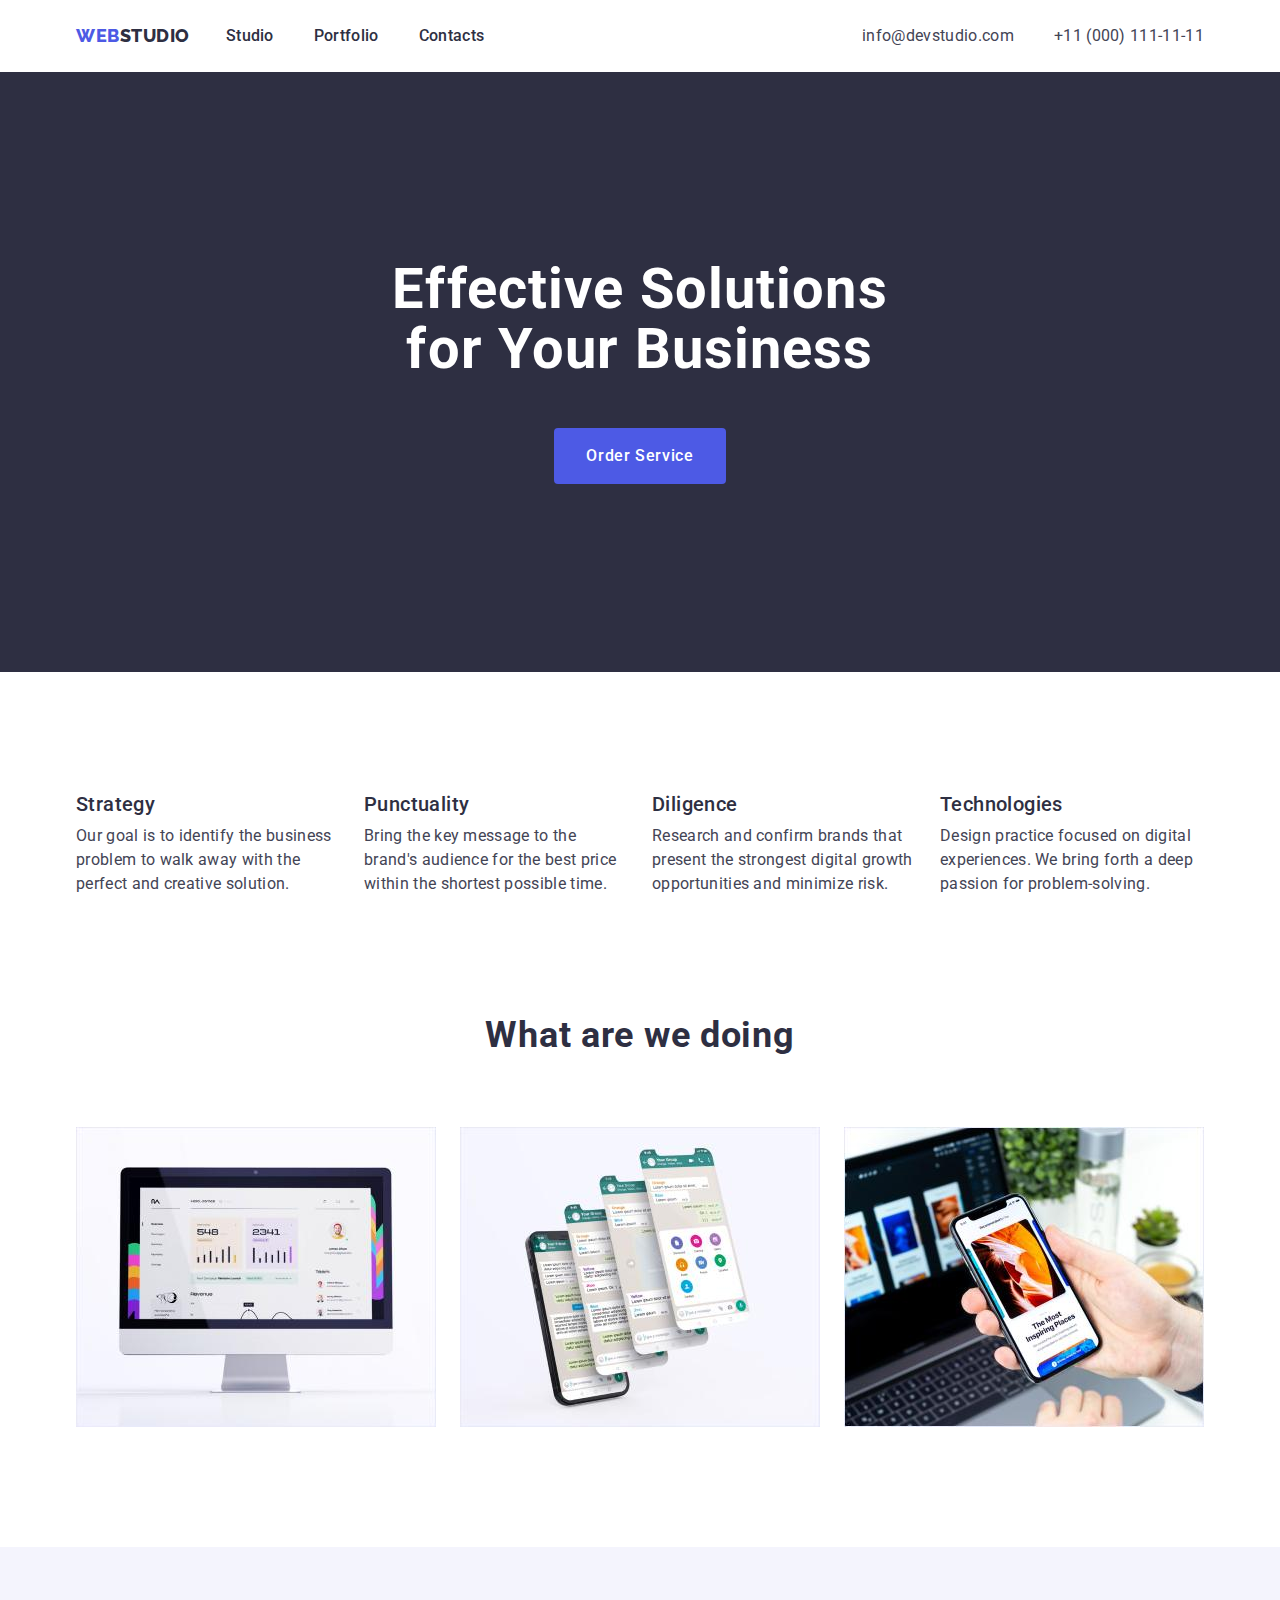
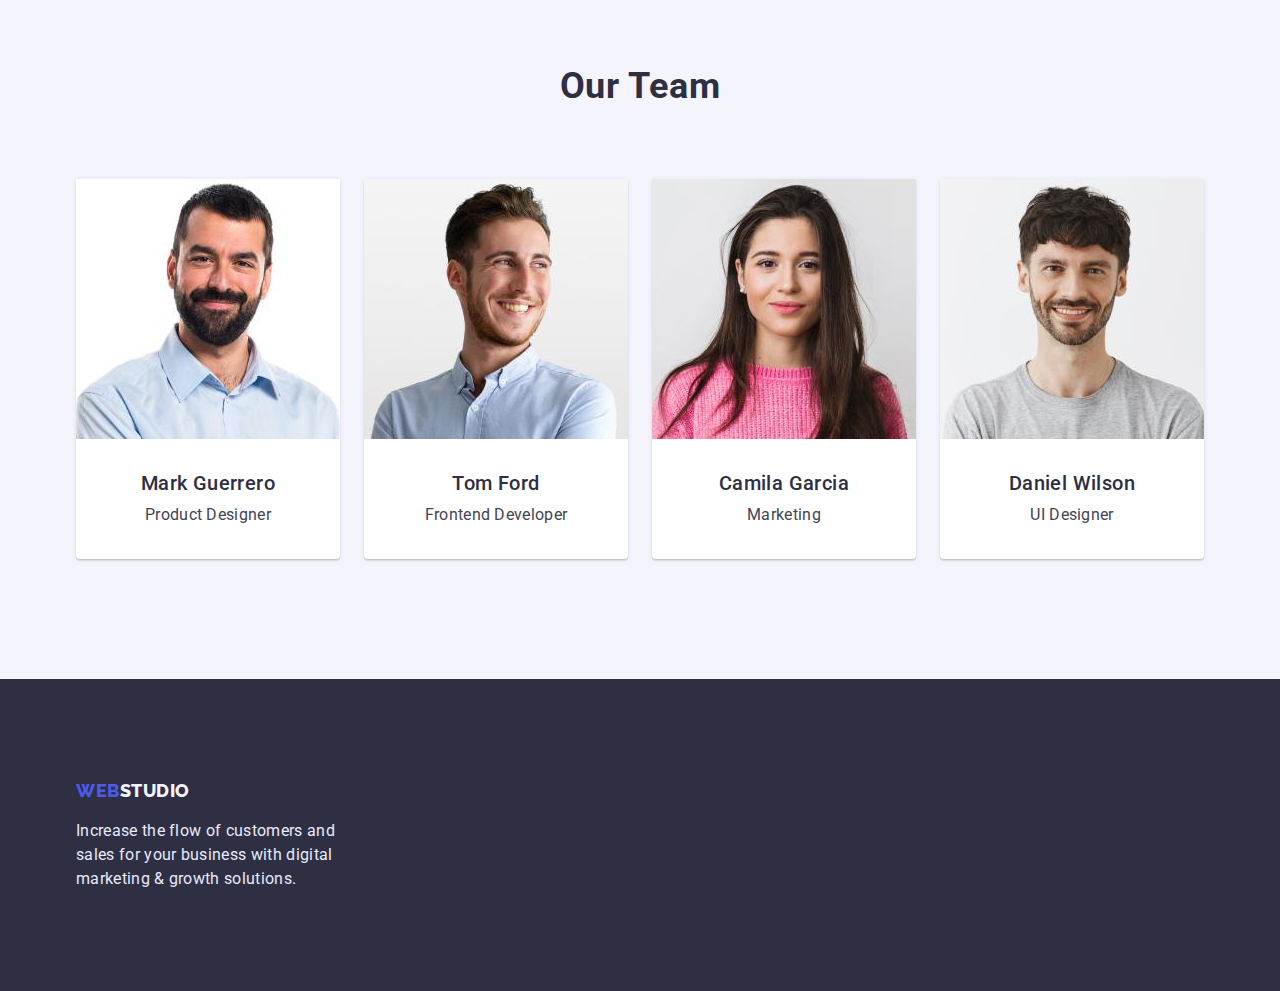
==== index.html @ f82a8de1 "Initial commit" ====
<!DOCTYPE html>
<html lang="en">
	<head>
		<meta charset="UTF-8" />
		<meta http-equiv="X-UA-Compatible" content="IE=edge" />
		<meta name="viewport" content="width=device-width, initial-scale=1.0" />
		<title>WebStudio</title>
		
		<!-- fonts from google -->
		<link rel="preconnect" href="https://fonts.googleapis.com" />
		<link rel="preconnect" href="https://fonts.gstatic.com" crossorigin />
		<link
			href="https://fonts.googleapis.com/css2?family=Raleway:wght@800&family=Roboto:wght@400;500;700&display=swap"
			rel="stylesheet"
		/>
		<link rel="stylesheet" href="https://cdnjs.cloudflare.com/ajax/libs/modern-normalize/1.1.0/modern-normalize.min.css">
        <link rel="stylesheet" href="./styles/styles.css" />
	</head>
	<body>
		
		<header>
			<div class="container header-line">
			<nav>
				<a class="logo-head" href="./index.html"><span class="logo-web">WEB</span>STUDIO</a>
				<ul class="navigation-links">
					<li class="nav-link-item"><a href="" class="link">Studio</a></li>
					<li class="nav-link-item"><a href="./portfolio.html" class="link">Portfolio</a></li>
					<li class="nav-link-item"><a href="" class="link">Contacts</a></li>
				</ul>
			</nav>

			<!-- contact info -->
			<address>
				<ul class="address-link">
					<li class="addess-link-item"><a href="mailto:info@devstudio.com" class="address">info@devstudio.com</a></li>
					<li class="addess-link-item"><a href="tel:+110001111111" class="address">+11 (000) 111-11-11 </a></li>
				</ul>
			</address>
			</div>
		</header>
		
		<main>
			<!--section_1  -->
			
			<section class="hero-section">
				<div class="container">
				<h1 class="hero-section-title">Effective Solutions <br> for Your Business</h1>
				<button type="button" class="hero-section-button">Order Service</button>
				</div>
                </section>
			
			

			<!-- section_2 -->
			<section class="section-2">
				<div class="container">
				<h2 hidden>Our advantages</h2>
				<ul class="title-list">
					<li >
						<h3>Strategy</h3>
						<p class="main-paragraph"> Our goal is to identify the business problem to walk away with the perfect and creative solution. </p>
					</li>
					<li>
						<h3>Punctuality</h3>
						<p class="main-paragraph"> Bring the key message to the brand's audience for the best price within the shortest possible time. </p>
					</li>
					<li>
						<h3>Diligence</h3>
						<p class="main-paragraph">
							Research and confirm brands that present the strongest digital growth opportunities and minimize risk.
						</p>
					</li>
					<li>
						<h3>Technologies</h3>
						<p class="main-paragraph"> Design practice focused on digital experiences. We bring forth a deep passion for problem-solving. </p>
					</li>
				</ul>
				</div>
			</section>

			<!-- section_3 -->
			<section class="section-3">
				<div class="container">
				<h2 class="our-work-title">What are we doing</h2>
				<ul class="visual-list">
					<li class="visual-work">
						<img src="./images/img21.jpg" alt="PC monitor that shows nice site" width="360" />
					</li>
					<li class="visual-work">
						<img src="./images/img22.jpg" alt="phone display that shows nice application" width="360" />
					</li>
					<li class="visual-work">
						<img src="./images/img23.jpg" alt="laptop and phone with the same picture on thair displays" width="360" />
					</li>
				</ul>
				</div>
			</section>

			<!-- section_4 -->
			<section class="fourth-section">
				<div class="container">
				<h2 class="our-team-title">Our Team</h2>
				<ul class="card-titles">
					<li class="team-card">
						<img src="./images/img31.jpg" alt="male photo" width="264" />
						<div class="team-card-sign">
						<h3>Mark Guerrero</h3>
						<p>Product Designer</p>
						</div>
					</li>

					<li class="team-card">
						<img src="./images/img32.jpg" alt="male photo" width="264" />
						<div class="team-card-sign">
						<h3>Tom Ford</h3>
						<p>Frontend Developer</p>
						</div>
					</li>

					<li class="team-card">
						<img src="./images/img33.jpg" alt="female photo" width="264" />
						<div class="team-card-sign">
						<h3>Camila Garcia</h3>
						<p>Marketing</p>
						</div>
					</li class="team-card">

					<li class="team-card">
						<img src="./images/img34.jpg" alt="male photo" width="264" />
						<div class="team-card-sign">
						<h3>Daniel Wilson</h3>
						<p>UI Designer</p>
						</div>
					</li>
				</ul>
				</div>
			</section>
		</main>

		<!-- footer -->
		<footer>
			<div class="container">
			<a class="logo-footer" href="./index.html"><span class="logo-web">WEB</span>STUDIO</a>
			<p class="footer-text"> Increase the flow of customers and sales for your business with digital marketing & growth solutions. </p>
			</div>
		</footer>
	</body>
</html>
---- styles/styles.css ----
:root {
	--primary-title-color: #2e2f42;
	--primary-text-color: #434455;
	--secondary-background-color: #2e2f42;
	--hover-link-color: #404bbf;
}
/* --------styles reset------ */
h1,
h2,
h3,
p {
	margin: 0;
	padding: 0;
}
img {
	display: block;
}
.section {
	margin-top: 0;
	margin-bottom: 0;
}
ul {
	margin: 0;
	padding: 0;
}
/* --------------------------------- */

body {
	background-color: #fff;
	color: #434455;

	font-family: Roboto;
	font-size: 16px;
	font-weight: 400;
	line-height: 1.5;
	letter-spacing: 0.02em;

	list-style: none;
}

ul {
	list-style-type: none;
}

/* ---------logo head------------ */
.logo-head,
.logo-footer {
	font-family: Raleway;
	font-size: 18px;
	font-weight: 800;
	line-height: 1.33;
	letter-spacing: 0.03em;
}
.logo-head {
	color: var(--primary-title-color);
}
/* ------------logo footer---------- */
.logo-footer {
	color: #f4f4fd;
}
.logo-web {
	color: #4d5ae5;
}

/* delating outlines of the links  */
a {
	text-decoration: none;
}
/* ---------- */

.navigation-links .link {
	font-size: 16px;
	font-weight: 500;
	line-height: 1.5;
	letter-spacing: 0.02em;

	color: var(--primary-title-color);
}

.navigation-links .link:focus,
.navigation-links .link:hover {
	color: var(--hover-link-color);
}

/* .navigation-links:last-child  */

.border-header {
	border-bottom: 1px solid #e7e9fc;
}

/* changing address font and color */
.address {
	/* margin-left: auto; */
	font-style: normal;
	font-family: Roboto;
	font-size: 16px;
	font-weight: 400;
	line-height: 1.5;
	letter-spacing: 0.02em;

	color: var(--primary-text-color);
}

.address:focus,
.address:hover {
	color: var(--hover-link-color);
}

.hero-section {
	background-color: var(--secondary-background-color);
	text-align: center;
}

.hero-section-title {
	font-family: Roboto;
	/* padding-top: 188px; */
	margin-bottom: 48px;
	margin-top: 0;
	min-width: 496px;
	color: #fff;
	font-style: normal;
	font-weight: 700;
	font-size: 56px;
	line-height: 1.07;
	letter-spacing: 0.02em;
	text-align: center;
}

.hero-section-button {
	padding: 16px 32px;

	min-width: 169px;
	font-family: Roboto;
	font-size: 16px;
	font-weight: 500;
	line-height: 1.5;
	letter-spacing: 0.04em;
	border-style: solid;
	border-radius: 4px;
	border: none;
	background-color: #4d5ae5;
	color: #fff;
}
.hero-section-button:hover,
.hero-section-button:focus {
	background-color: var(--hover-link-color);
}

h3 {
	font-size: 20px;
	font-weight: 500;
	line-height: 1.2;
	letter-spacing: 0.02em;

	color: var(--primary-title-color);
}

h2 {
	font-size: 36px;
	font-weight: 700;
	line-height: 1.1;
	letter-spacing: 0.02em;

	color: var(--primary-title-color);
}
/* section 4 */
.fourth-section {
	background-color: #f4f4fd;
}
.team-card {
	background-color: #fff;
}

footer {
	background-color: var(--secondary-background-color);
	color: #e7e9fc;
}

/* -------------------------------portfolio------------------------------------ */

.portfolio-title {
	font-size: 20px;
	font-weight: 500;
	line-height: 1.2;
	letter-spacing: 0.02em;

	color: var(--primary-title-color);
}

.kind-of-content {
	font-family: Roboto;
	font-style: normal;
	font-weight: 400;
	font-size: 16px;
	line-height: 1.5;
	letter-spacing: 0.02em;

	color: #434455;
}

.filters-buttons {
	padding: 12px 24px;
	font-family: Roboto;
	background-color: #f4f4fd;
	color: #4d5ae5;
	border-color: #e7e9fc;
	border-style: solid;
	border-width: 1px;
	border-radius: 4px;

	font-weight: 500;
	font-size: 16px;
	line-height: 1.5;

	display: flex;
	align-items: center;
	text-align: center;
	letter-spacing: 0.04em;
}

.filters-buttons:focus,
.filters-buttons:hover {
	background-color: var(--hover-link-color);
	color: #fff;
}

/* -------------------FLEX-------------------- */
.container {
	width: 1158px;
	padding-left: 15px;
	padding-right: 15px;
	margin: 0 auto;
}

body {
	margin: 0;
}

.our-work-title {
	text-align: center;
	margin-bottom: 72px;
	margin-top: 0;
}

.fourth-section {
	padding-top: 120px;
	padding-bottom: 120px;
}

.our-team-title {
	text-align: center;
	margin-bottom: 72px;
	margin-top: 0;
}

.footer-text {
	width: 264px;
}

.logo-footer {
	display: block;
	margin-bottom: 16px;
}
footer {
	padding-top: 100px;
	padding-bottom: 100px;
}

.logo-head {
	display: block;
	padding-bottom: 24px;
	padding-top: 24px;
	margin-left: 0;
	margin-right: 36px;
}
/* -------------flex start--------- */

.navigation-links {
	display: flex;
}

.nav-link-item {
	display: block;
	padding-top: 24px;
	padding-bottom: 24px;
}

.nav-link-item:last-child {
	margin-right: 0;
}
.nav-link-item:not(:last-child) {
	margin-right: 40px;
}

.address-link {
	display: flex;
}
.addess-link-item:not(:last-child) {
	margin-right: 40px;
}
.addess-link-item {
	display: block;
	padding-top: 24px;
	padding-bottom: 24px;
}

.header-line {
	display: flex;
}

nav {
	display: flex;
	align-items: center;
}
/* ----------------------section 2-3------------------------- */
.title-list,
.visual-list {
	display: flex;
	justify-content: space-between;
	padding-left: 0;
	gap: 24px;
}

.title-list:last-child {
	padding-right: 15px;
}
.main-paragraph {
	width: 264px;
}

.card-titles {
	display: flex;
	justify-content: space-between;
	gap: 24px;
	padding-left: 0;
}

.team-card h3 {
	text-align: center;
	margin-bottom: 8px;
}

.team-card p {
	text-align: center;
}

.title-list h3 {
	margin-bottom: 8px;
}

/* ---------------portfolio flex----------------- */
.filters {
	display: flex;
	margin-bottom: 72px;
	gap: 24px;
	justify-content: center;
}

.portfolio-title {
	display: flex;
	flex-wrap: wrap;
	justify-content: space-between;
	padding: 0;
	row-gap: 48px;
}

.portfolio-title h2 {
	margin-bottom: 8px;
}
.portfolio-sign {
	border-left: 1px solid #e7e9fc;
	border-right: 1px solid #e7e9fc;
	border-bottom: 1px solid #e7e9fc;
	padding-top: 32px;
	padding-bottom: 32px;
}

address {
	margin-left: auto;
}
.hero-section {
	padding-top: 188px;
	padding-bottom: 188px;
}

.section-2 {
	padding-top: 120px;
}

.section-3 {
	padding-top: 120px;
	padding-bottom: 120px;
}
.section-portfolio {
	padding-bottom: 120px;
	padding-top: 96px;
}

.portfolio-sign {
	padding-top: 32px;
	padding-bottom: 32px;
	padding-left: 16px;
}
.team-card-sign {
	padding-top: 32px;
	padding-bottom: 32px;
}
.team-card {
	box-shadow: 0px 1px 6px rgba(46, 47, 66, 0.08), 0px 1px 1px rgba(46, 47, 66, 0.16), 0px 2px 1px rgba(46, 47, 66, 0.08);
	border-radius: 0px 0px 4px 4px;
}
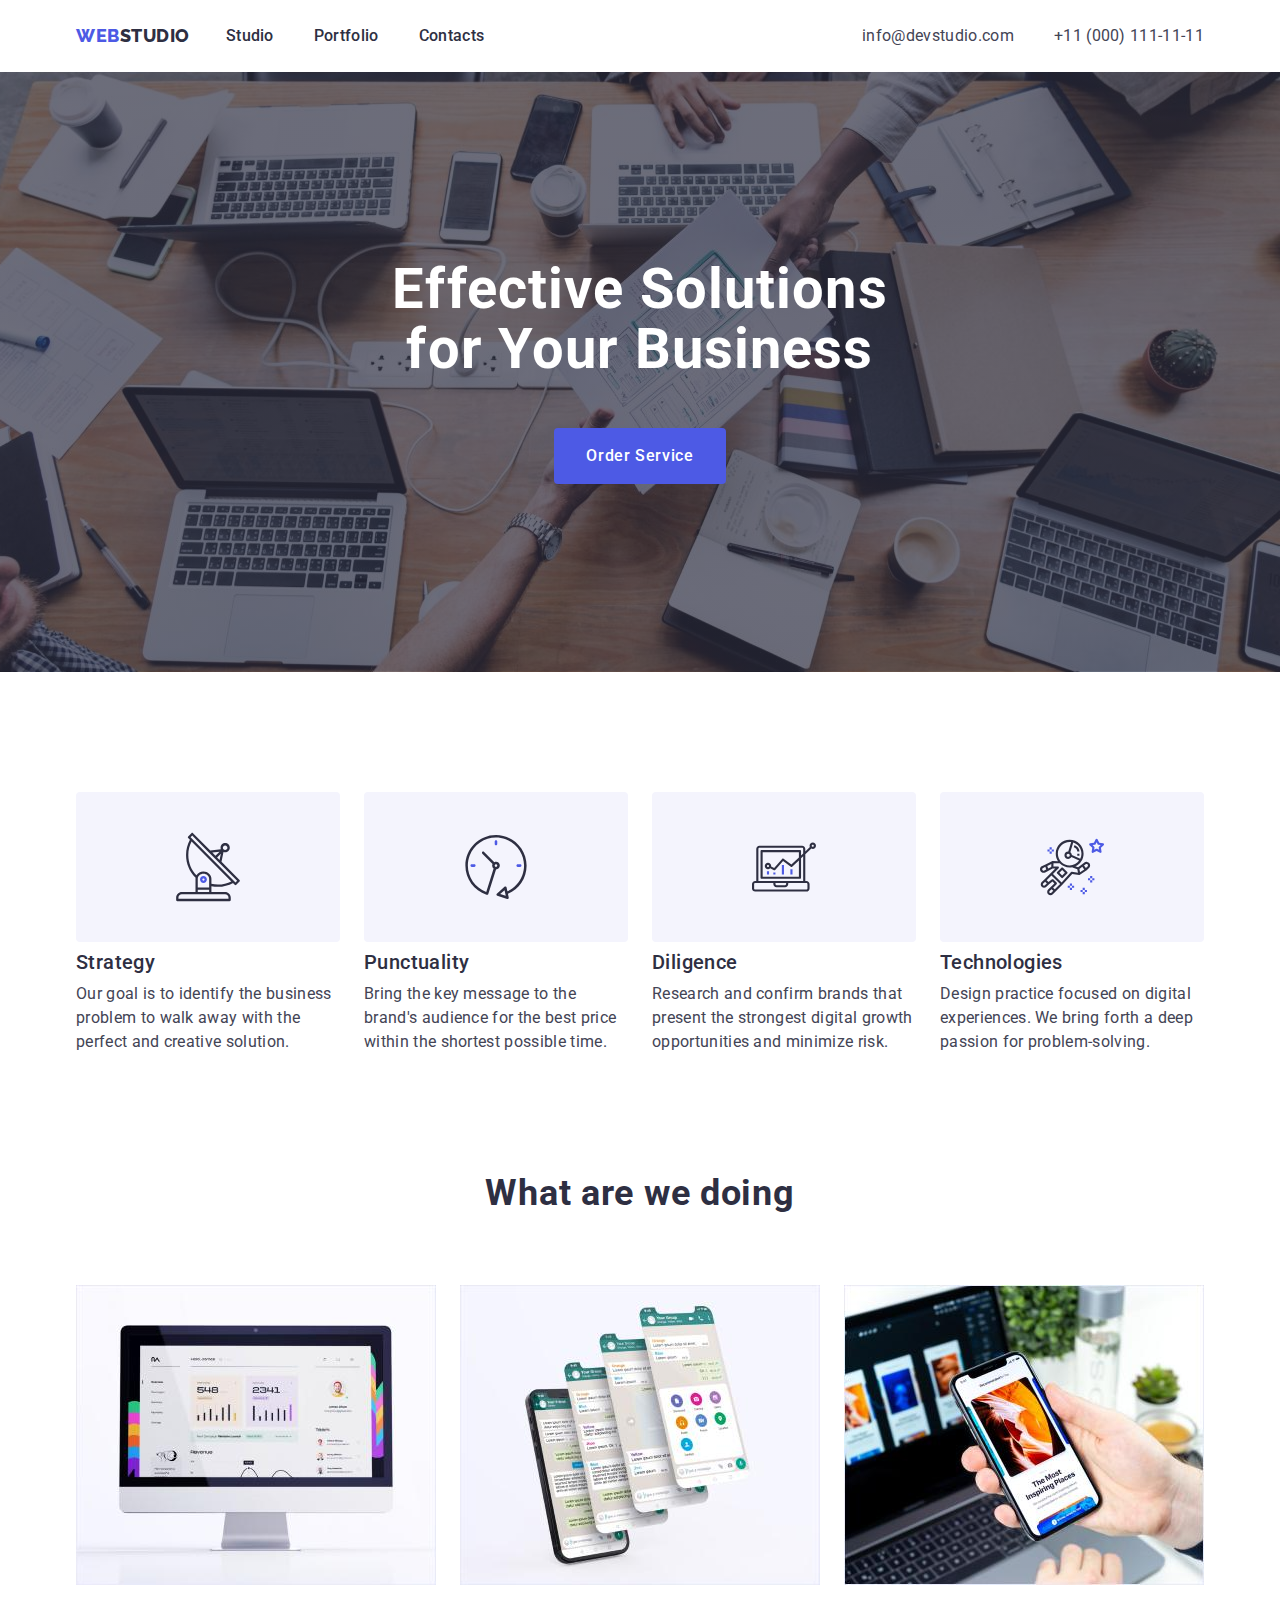
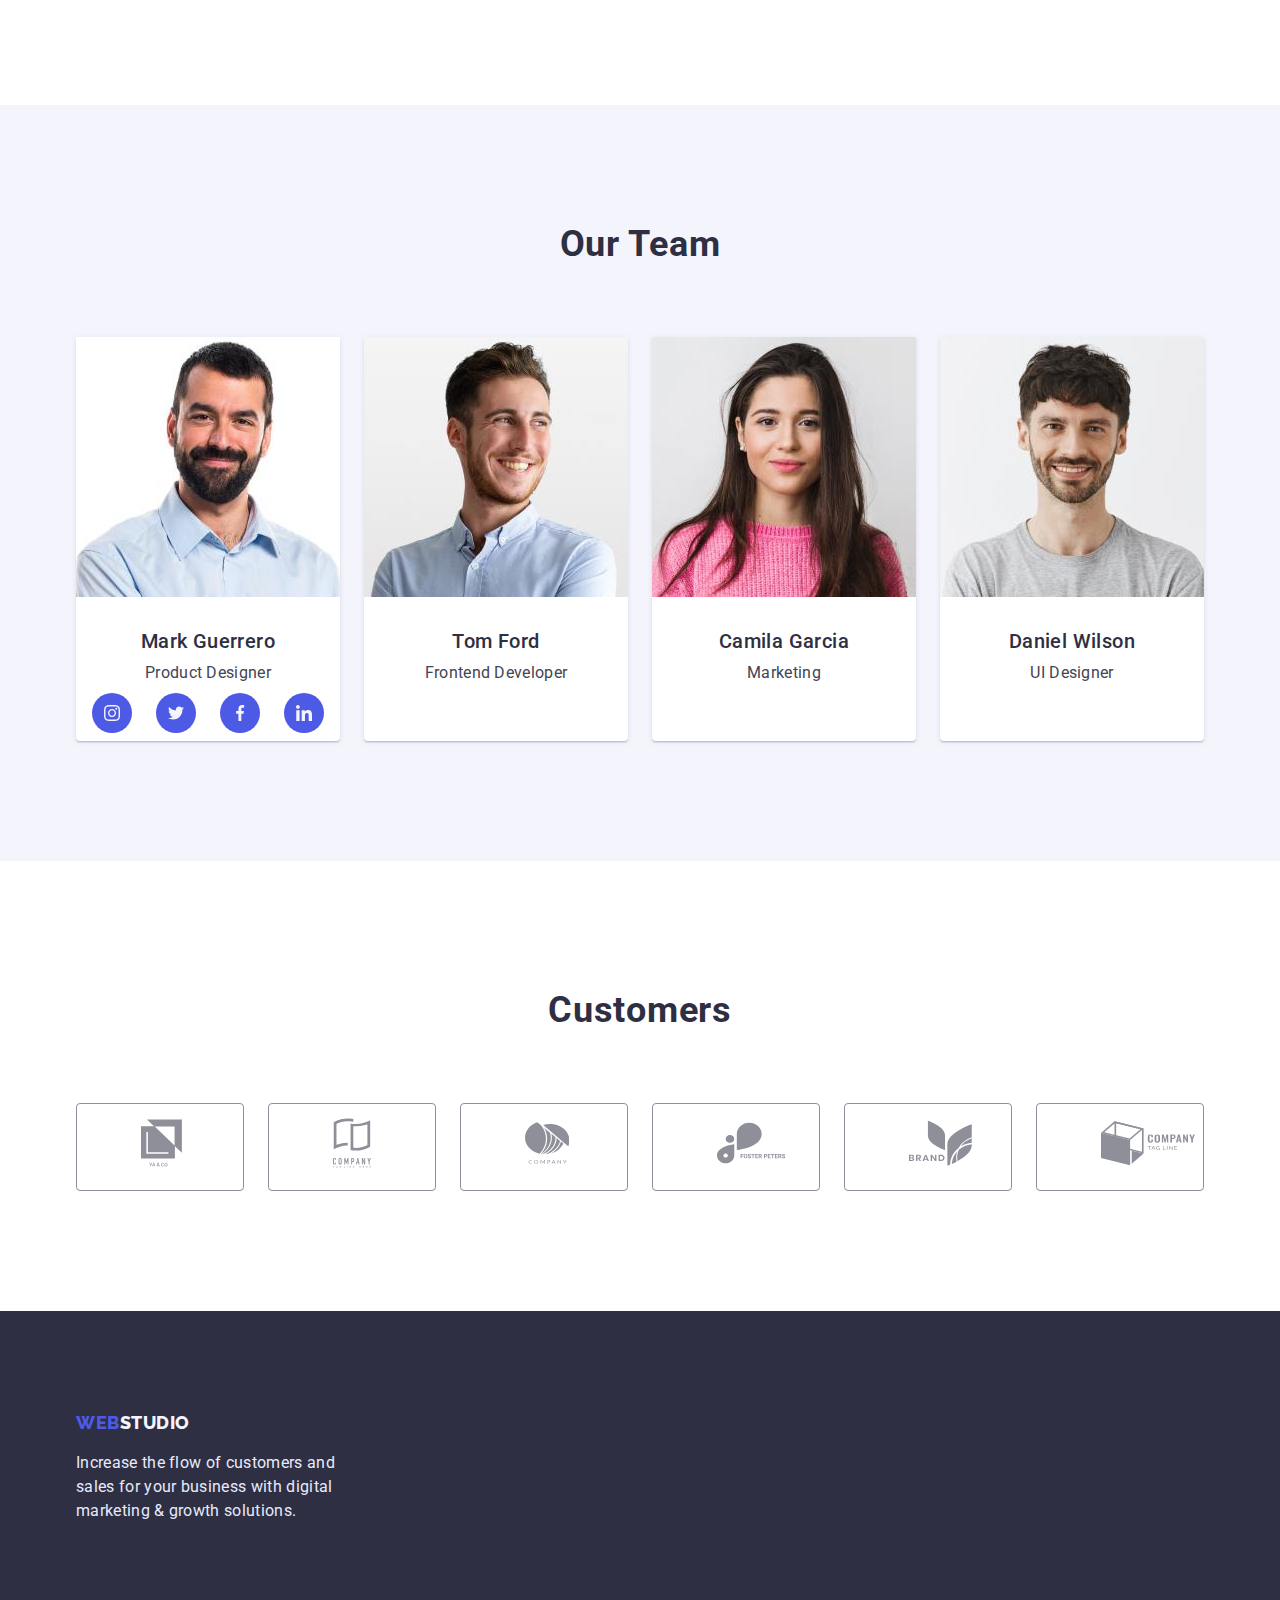
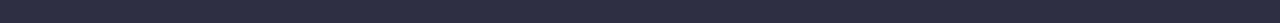
==== commit b1851110: "social icons OK" ====
--- a/index.html
+++ b/index.html
@@ -57,20 +57,49 @@
 				<h2 hidden>Our advantages</h2>
 				<ul class="title-list">
 					<li >
+						<div class="simbol-list">
+								<a href="" class="symbol-list-item">
+									<svg class="symbol-list-icon" width="64px">
+										<use href="./images/icons.svg#icon-antenna"></use>
+									</svg>
+								</a>
+							</div>
+							
 						<h3>Strategy</h3>
 						<p class="main-paragraph"> Our goal is to identify the business problem to walk away with the perfect and creative solution. </p>
 					</li>
 					<li>
+						<div class="simbol-list">
+								<a href="" class="symbol-list-item">
+									<svg class="symbol-list-icon" width="64px">
+										<use href="./images/icons.svg#icon-clock"></use>
+									</svg>
+								</a>
+							</div>
 						<h3>Punctuality</h3>
 						<p class="main-paragraph"> Bring the key message to the brand's audience for the best price within the shortest possible time. </p>
 					</li>
 					<li>
+						<div class="simbol-list">
+								<a href="" class="symbol-list-item">
+									<svg class="symbol-list-icon" width="64px">
+										<use href="./images/icons.svg#icon-diagram"></use>
+									</svg>
+								</a>
+							</div>
 						<h3>Diligence</h3>
 						<p class="main-paragraph">
 							Research and confirm brands that present the strongest digital growth opportunities and minimize risk.
 						</p>
 					</li>
 					<li>
+						<div class="simbol-list">
+								<a href="" class="symbol-list-item">
+									<svg class="symbol-list-icon" width="64px">
+										<use href="./images/icons.svg#icon-astronaut"></use>
+									</svg>
+								</a>
+							</div>
 						<h3>Technologies</h3>
 						<p class="main-paragraph"> Design practice focused on digital experiences. We bring forth a deep passion for problem-solving. </p>
 					</li>
@@ -106,6 +135,32 @@
 						<div class="team-card-sign">
 						<h3>Mark Guerrero</h3>
 						<p>Product Designer</p>
+						<ul class="card-social-list">
+							<li class="card-social-item">
+								<a href="" class="card-social-link">
+									<svg class="card-social-icon" width="16px" height="16px">
+										<use href="./images/icons.svg#icon-instagram"></use>
+									</svg>
+								</a></li>
+							<li class="card-social-item">
+								<a href="" class="card-social-link">
+									<svg class="card-social-icon" width="16px" height="16px">
+										<use href="./images/icons.svg#icon-twitter"></use>
+									</svg>
+								</a></li>
+							<li class="card-social-item">
+								<a href="" class="card-social-link">
+									<svg class="card-social-icon" width="16px" height="16px">
+										<use href="./images/icons.svg#icon-facebook"></use>
+									</svg>
+								</a></li>
+							<li class="card-social-item">
+								<a href="" class="card-social-link">
+									<svg class="card-social-icon" width="16px" height="16px">
+										<use href="./images/icons.svg#icon-linkedin"></use>
+									</svg>
+								</a></li>
+						</ul>
 						</div>
 					</li>
 
@@ -136,6 +191,60 @@
 				</div>
 			</section>
 		</main>
+
+		<section class="section-fifth">
+			<div class="container">
+				<h2 class="customers-title">Customers</h2>
+				<ul class="customers-list">
+					<li class="customers-list-item">
+						<a href="" class="customers-icon">
+							<svg>
+								<use href="./images/icons.svg#icon-group1" width="41px"></use>
+							</svg>
+						</a>
+					</li>
+					<li class="customers-list-item">
+						<a href="" class="customers-icon">
+							<svg class="customer-icon-item">
+								<use href="./images/icons.svg#icon-group2" width="38.47px"></use>
+							</svg>
+						</a>
+					</li>
+					<li class="customers-list-item">
+						<a href="" class="customers-icon">
+							<svg>
+								<use href="./images/icons.svg#icon-group3" width="44px"></use>
+							</svg>
+						</a>
+					</li>
+					<li class="customers-list-item">
+						<a href="" class="customers-icon">
+							<svg>
+								<use href="./images/icons.svg#icon-group4" width="84px" ></use>
+							</svg>
+						</a>
+					</li>
+					<li class="customers-list-item">
+						<a href="" class="customers-icon">
+							<svg>
+								<use href="./images/icons.svg#icon-group5" width="63px"></use>
+							</svg>
+						</a>
+					</li>
+					<li class="customers-list-item">
+						<a href="" class="customers-icon">
+							<svg>
+								<use href="./images/icons.svg#icon-group6" width="94px"></use>
+							</svg>
+						</a>
+					</li>
+					
+				</ul>
+
+
+			</div>
+
+		</section>
 
 		<!-- footer -->
 		<footer>
--- a/styles/styles.css
+++ b/styles/styles.css
@@ -41,7 +41,7 @@
 ul {
 	list-style-type: none;
 }
-
+/* -------------------------------------------------------head and footer---------------------------------------------- */
 /* ---------logo head------------ */
 .logo-head,
 .logo-footer {
@@ -105,10 +105,15 @@
 .address:hover {
 	color: var(--hover-link-color);
 }
-
+/* -------------------------------------------------------------------------------------------------------------------- */
+
+/* ----------------------------------------------------hero section---------------------------------------------------- */
 .hero-section {
 	background-color: var(--secondary-background-color);
 	text-align: center;
+	background-image: linear-gradient(rgba(46, 47, 66, 0.7), rgba(46, 47, 66, 0.7)), url(../images/herosection-bg.jpg);
+	background-repeat: no-repeat;
+	background-position: center;
 }
 
 .hero-section-title {
@@ -146,6 +151,7 @@
 	background-color: var(--hover-link-color);
 }
 
+/* ----------------------------------------------------------------------------------------------------------------- */
 h3 {
 	font-size: 20px;
 	font-weight: 500;
@@ -312,7 +318,7 @@
 	display: flex;
 	align-items: center;
 }
-/* ----------------------section 2-3------------------------- */
+/* --------------------------------------------------section 2-3------------------------------------------------ */
 .title-list,
 .visual-list {
 	display: flex;
@@ -320,10 +326,20 @@
 	padding-left: 0;
 	gap: 24px;
 }
-
-.title-list:last-child {
-	padding-right: 15px;
-}
+/* -----------------SVG icons section  2---------------------- */
+
+.symbol-list-item {
+	display: flex;
+	height: 100%;
+	width: 100%;
+	background-color: #f4f4fd;
+	justify-content: center;
+	align-items: center;
+	border-radius: 4px;
+	margin-bottom: 8px;
+	/* background-color: aqua; */
+}
+/* ----------------------------------------------------------- */
 .main-paragraph {
 	width: 264px;
 }
@@ -403,9 +419,100 @@
 }
 .team-card-sign {
 	padding-top: 32px;
-	padding-bottom: 32px;
+	padding-bottom: 8px;
 }
 .team-card {
 	box-shadow: 0px 1px 6px rgba(46, 47, 66, 0.08), 0px 1px 1px rgba(46, 47, 66, 0.16), 0px 2px 1px rgba(46, 47, 66, 0.08);
 	border-radius: 0px 0px 4px 4px;
 }
+/* --------------------------------------svg sectio4------------------------------------- */
+/* .social-title {
+	display: flex;
+	gap: 24px;
+	justify-content: center;
+	padding-left: 16px;
+	padding-right: 16px;
+	padding-bottom: 32px;
+}
+.social-link-title {
+	display: flex;
+	width: 40px;
+	height: 40px;
+	justify-content: center;
+}
+.social-link-item {
+	display: block;
+	width: 100%;
+	height: 100%;
+	border-radius: 50%;
+	background-color: #4d5ae5;
+} */
+/* ------------------------- */
+.card-social-list {
+	display: flex;
+	gap: 24px;
+	justify-content: center;
+	margin-top: 8px;
+}
+.card-social-item {
+	width: 40px;
+	height: 40px;
+}
+.card-social-link {
+	display: flex;
+	justify-content: center;
+	align-items: center;
+	width: 100%;
+	height: 100%;
+	border-radius: 50%;
+	background-color: #4d5ae5;
+}
+.card-social-link:hover,
+.card-social-link:focus {
+	background-color: #404bbf;
+}
+
+/* ---------------------------------------------section fifth-------------------------------------- */
+.section-fifth {
+	padding-top: 130px;
+	padding-bottom: 120px;
+}
+.customers-title {
+	text-align: center;
+	margin-bottom: 72px;
+}
+
+.customers-list {
+	display: flex;
+	justify-content: space-between;
+}
+.customers-list-item {
+	display: flex;
+	border: 1px solid #8e8f99;
+	border-radius: 4px;
+	width: 168px;
+	height: 88px;
+	/* background-color: aqua; */
+	/* justify-content: center;
+	align-items: center; */
+	align-items: center;
+}
+.customers-icon {
+	padding-left: 64px;
+}
+/* .customers-icon {
+	display: flex;
+	justify-content: center;
+	align-items: center;
+} */
+
+/* .symbol-list-item {
+	display: flex;
+	height: 100%;
+	width: 100%;
+	background-color: #f4f4fd;
+	justify-content: center;
+	align-items: center;
+	border-radius: 4px;
+	margin-bottom: 8px;
+	background-color: aqua; */
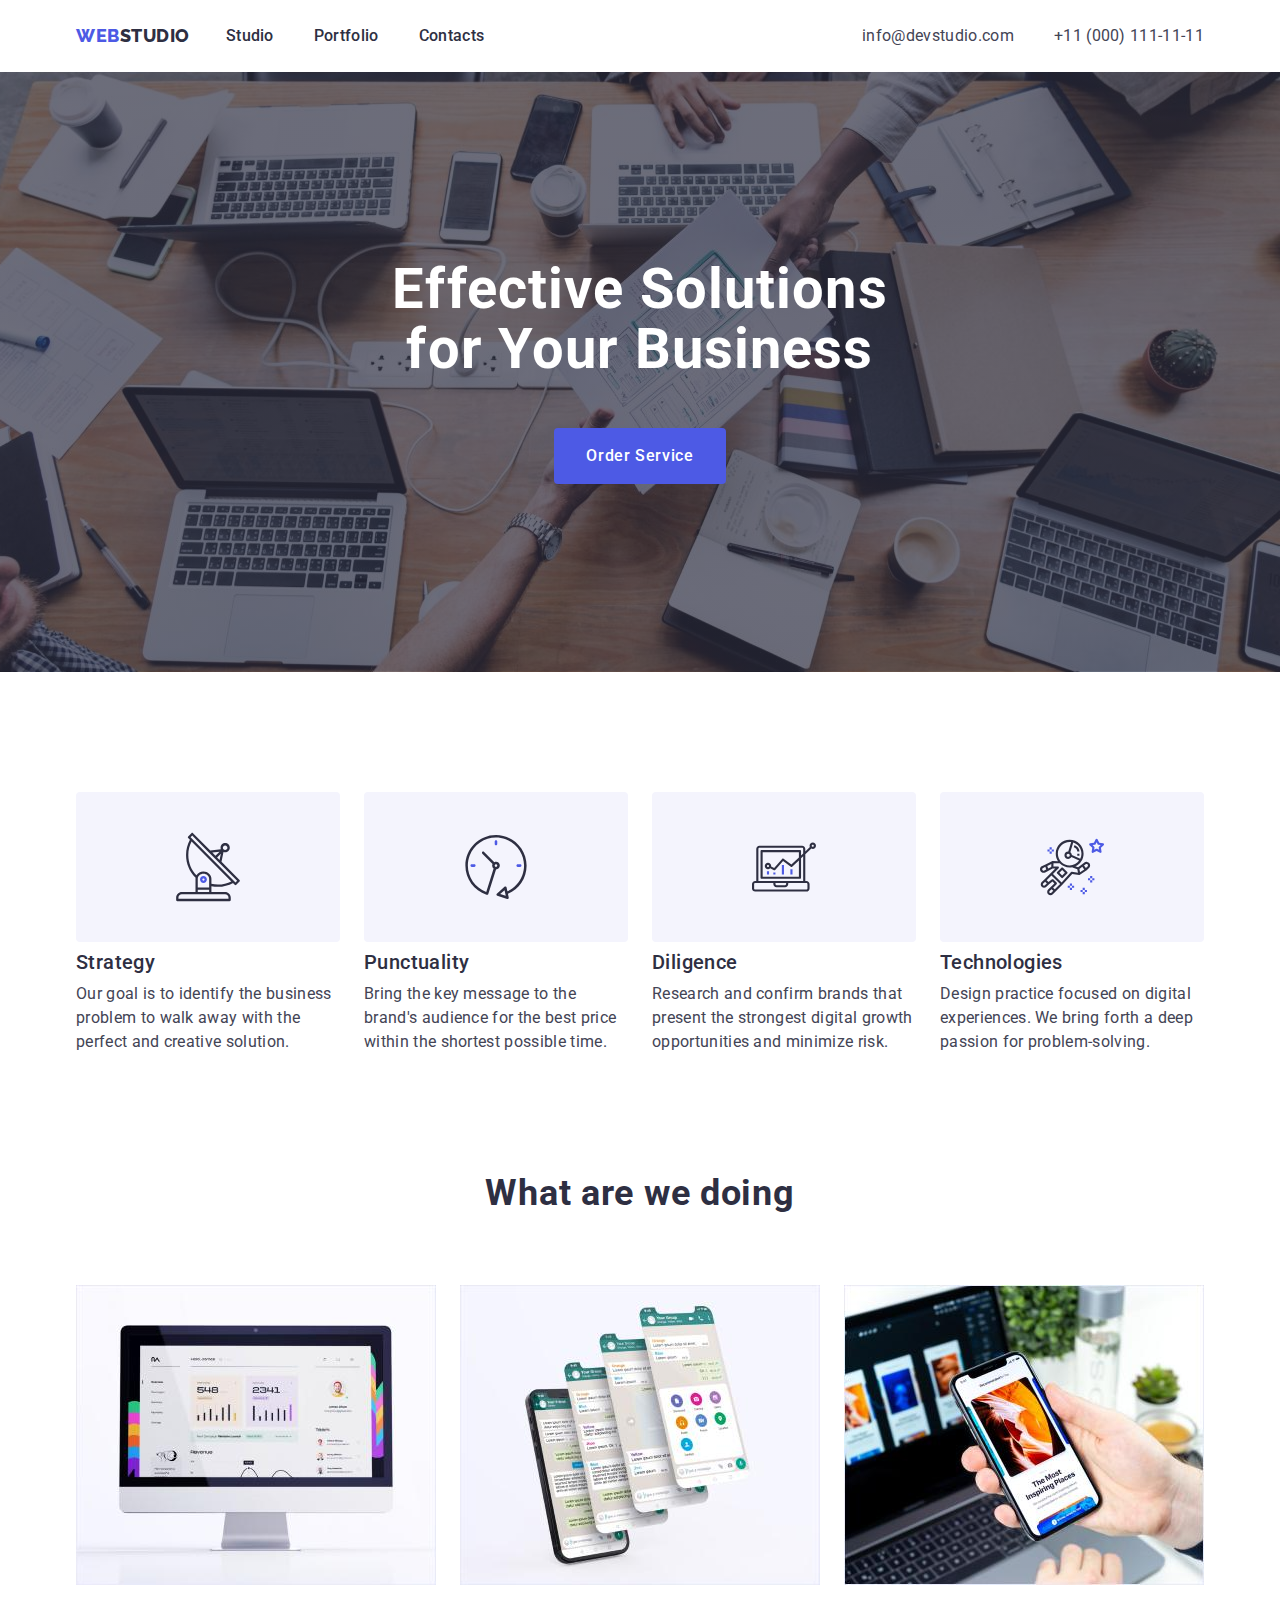
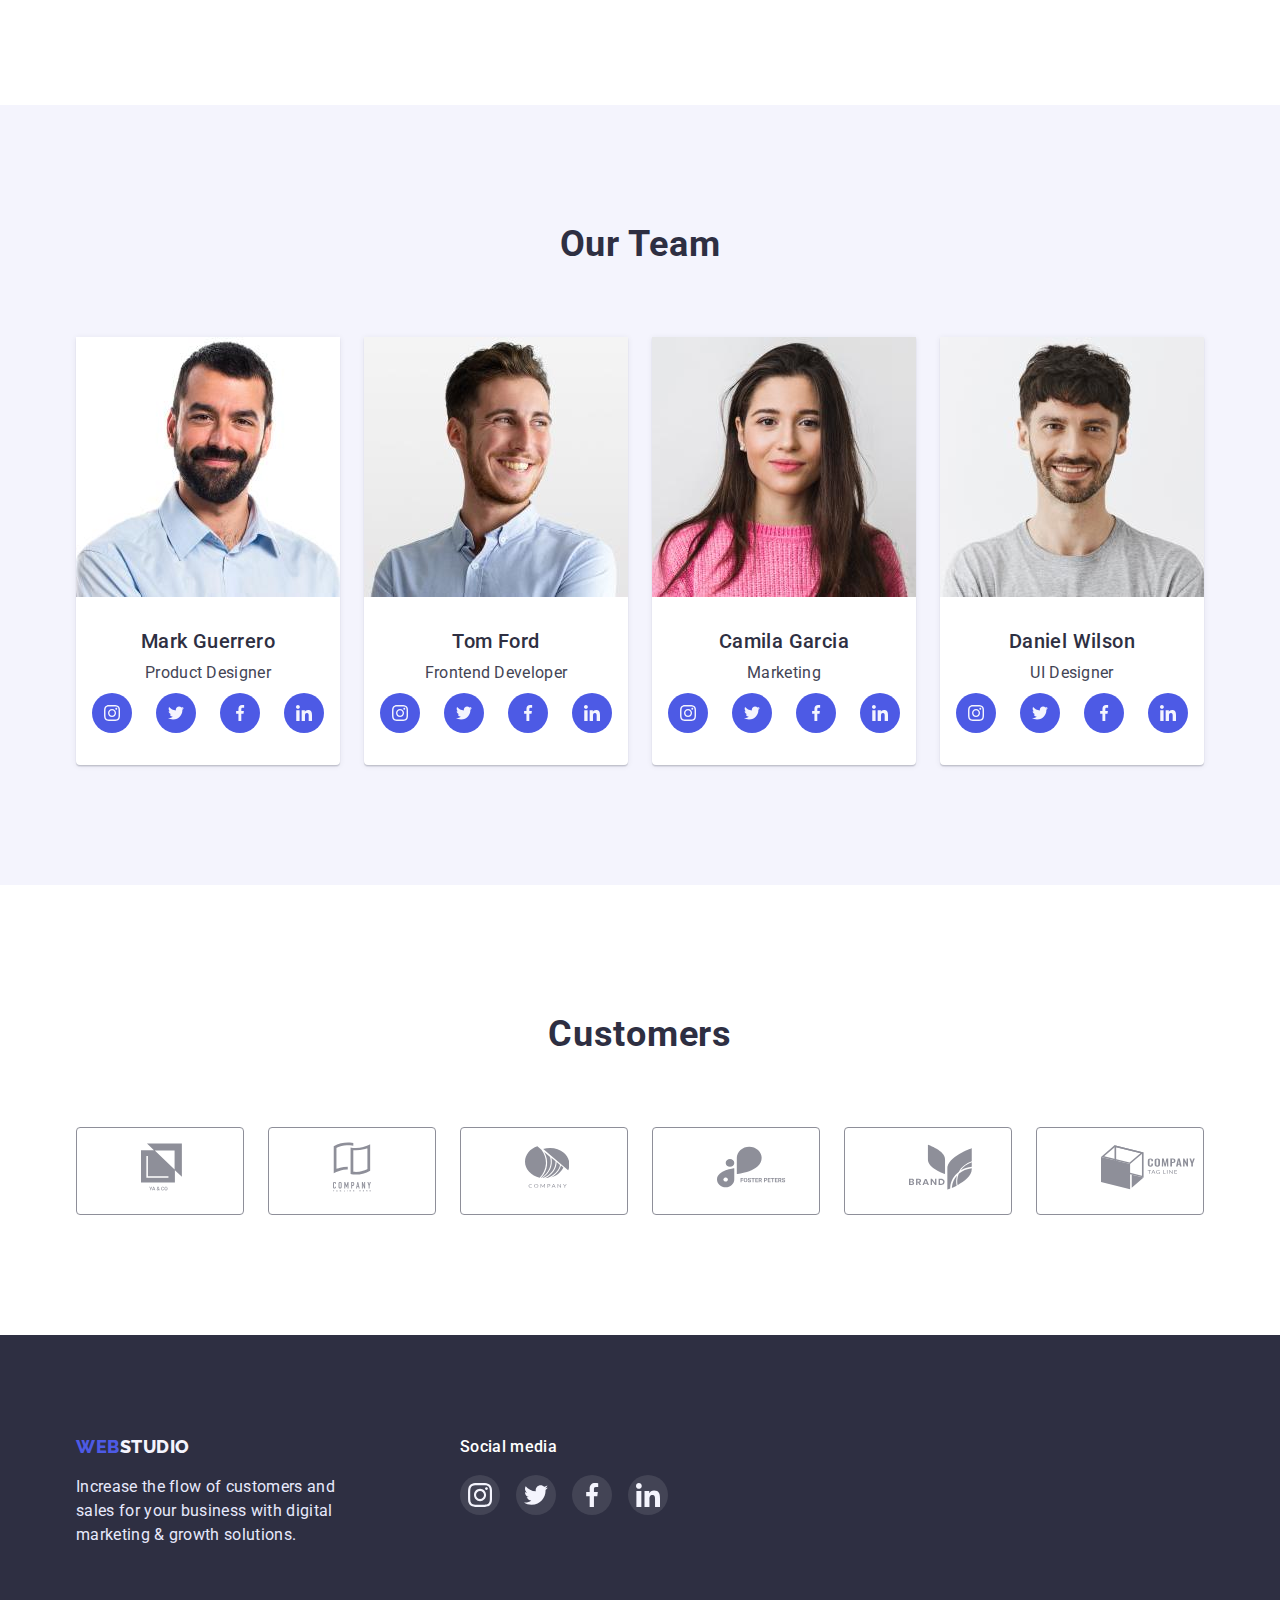
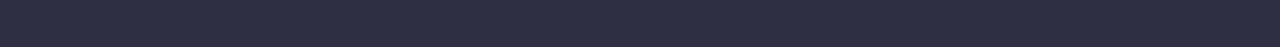
==== commit 3f161f59: "ver.1" ====
--- a/index.html
+++ b/index.html
@@ -169,6 +169,32 @@
 						<div class="team-card-sign">
 						<h3>Tom Ford</h3>
 						<p>Frontend Developer</p>
+						<ul class="card-social-list">
+							<li class="card-social-item">
+								<a href="" class="card-social-link">
+									<svg class="card-social-icon" width="16px" height="16px">
+										<use href="./images/icons.svg#icon-instagram"></use>
+									</svg>
+								</a></li>
+							<li class="card-social-item">
+								<a href="" class="card-social-link">
+									<svg class="card-social-icon" width="16px" height="16px">
+										<use href="./images/icons.svg#icon-twitter"></use>
+									</svg>
+								</a></li>
+							<li class="card-social-item">
+								<a href="" class="card-social-link">
+									<svg class="card-social-icon" width="16px" height="16px">
+										<use href="./images/icons.svg#icon-facebook"></use>
+									</svg>
+								</a></li>
+							<li class="card-social-item">
+								<a href="" class="card-social-link">
+									<svg class="card-social-icon" width="16px" height="16px">
+										<use href="./images/icons.svg#icon-linkedin"></use>
+									</svg>
+								</a></li>
+						</ul>
 						</div>
 					</li>
 
@@ -177,6 +203,32 @@
 						<div class="team-card-sign">
 						<h3>Camila Garcia</h3>
 						<p>Marketing</p>
+						<ul class="card-social-list">
+							<li class="card-social-item">
+								<a href="" class="card-social-link">
+									<svg class="card-social-icon" width="16px" height="16px">
+										<use href="./images/icons.svg#icon-instagram"></use>
+									</svg>
+								</a></li>
+							<li class="card-social-item">
+								<a href="" class="card-social-link">
+									<svg class="card-social-icon" width="16px" height="16px">
+										<use href="./images/icons.svg#icon-twitter"></use>
+									</svg>
+								</a></li>
+							<li class="card-social-item">
+								<a href="" class="card-social-link">
+									<svg class="card-social-icon" width="16px" height="16px">
+										<use href="./images/icons.svg#icon-facebook"></use>
+									</svg>
+								</a></li>
+							<li class="card-social-item">
+								<a href="" class="card-social-link">
+									<svg class="card-social-icon" width="16px" height="16px">
+										<use href="./images/icons.svg#icon-linkedin"></use>
+									</svg>
+								</a></li>
+						</ul>
 						</div>
 					</li class="team-card">
 
@@ -185,6 +237,32 @@
 						<div class="team-card-sign">
 						<h3>Daniel Wilson</h3>
 						<p>UI Designer</p>
+						<ul class="card-social-list">
+							<li class="card-social-item">
+								<a href="" class="card-social-link">
+									<svg class="card-social-icon" width="16px" height="16px">
+										<use href="./images/icons.svg#icon-instagram"></use>
+									</svg>
+								</a></li>
+							<li class="card-social-item">
+								<a href="" class="card-social-link">
+									<svg class="card-social-icon" width="16px" height="16px">
+										<use href="./images/icons.svg#icon-twitter"></use>
+									</svg>
+								</a></li>
+							<li class="card-social-item">
+								<a href="" class="card-social-link">
+									<svg class="card-social-icon" width="16px" height="16px">
+										<use href="./images/icons.svg#icon-facebook"></use>
+									</svg>
+								</a></li>
+							<li class="card-social-item">
+								<a href="" class="card-social-link">
+									<svg class="card-social-icon" width="16px" height="16px">
+										<use href="./images/icons.svg#icon-linkedin"></use>
+									</svg>
+								</a></li>
+						</ul>
 						</div>
 					</li>
 				</ul>
@@ -248,10 +326,45 @@
 
 		<!-- footer -->
 		<footer>
-			<div class="container">
+			<div class="container footer-line">
+			<div> 
 			<a class="logo-footer" href="./index.html"><span class="logo-web">WEB</span>STUDIO</a>
 			<p class="footer-text"> Increase the flow of customers and sales for your business with digital marketing & growth solutions. </p>
 			</div>
+			<div class="social-media">
+				<h4 class="social-media-title">Social media</h4>
+				<ul class="social-media-list">
+					<li class="cocial-media-item">
+						<a href="" class="social-media-link">
+							<svg class="social-media-icon" width="24px" height="24px">
+								<use href="./images/icons.svg#icon-instagram"></use>
+							</svg>
+						</a>
+					</li>
+					<li class="cocial-media-item">
+						<a href="" class="social-media-link">
+							<svg class="social-media-icon" width="24px" height="24px">
+								<use href="./images/icons.svg#icon-twitter"></use>
+							</svg>
+						</a>
+					</li>
+					<li class="cocial-media-item">
+						<a href="" class="social-media-link">
+							<svg class="social-media-icon" width="24px" height="24px">
+								<use href="./images/icons.svg#icon-facebook"></use>
+							</svg>
+						</a>
+					</li>
+					<li class="cocial-media-item">
+						<a href="" class="social-media-link">
+							<svg class="social-media-icon" width="24px" height="24px">
+								<use href="./images/icons.svg#icon-linkedin"></use>
+							</svg>
+						</a>
+					</li>
+				</ul>
+			</div>
+		</div>
 		</footer>
 	</body>
 </html>
--- a/styles/styles.css
+++ b/styles/styles.css
@@ -8,6 +8,8 @@
 h1,
 h2,
 h3,
+h4,
+h5,
 p {
 	margin: 0;
 	padding: 0;
@@ -419,7 +421,7 @@
 }
 .team-card-sign {
 	padding-top: 32px;
-	padding-bottom: 8px;
+	/* padding-bottom: 8px; */
 }
 .team-card {
 	box-shadow: 0px 1px 6px rgba(46, 47, 66, 0.08), 0px 1px 1px rgba(46, 47, 66, 0.16), 0px 2px 1px rgba(46, 47, 66, 0.08);
@@ -453,6 +455,7 @@
 	gap: 24px;
 	justify-content: center;
 	margin-top: 8px;
+	padding-bottom: 32px;
 }
 .card-social-item {
 	width: 40px;
@@ -516,3 +519,47 @@
 	border-radius: 4px;
 	margin-bottom: 8px;
 	background-color: aqua; */
+
+/* --------------------------------------footer section------------------------------------ */
+/* .social-media {;
+} */
+.footer-line {
+	display: flex;
+}
+.social-media {
+	margin-left: 120px;
+}
+.social-media-title {
+	margin-bottom: 16px;
+	font-family: "Roboto";
+	font-style: normal;
+	font-weight: 500;
+	font-size: 16px;
+	line-height: 1.5;
+	letter-spacing: 0.02em;
+	color: #fff;
+}
+.social-media-list {
+	display: flex;
+	gap: 16px;
+}
+.cocial-media-item {
+	width: 40px;
+	height: 40px;
+}
+.social-media-link {
+	display: flex;
+	justify-content: center;
+	align-items: center;
+	width: 100%;
+	height: 100%;
+	border-radius: 50%;
+	background-color: rgba(255, 255, 255, 0.1);
+}
+.social-media-icon {
+	color: #fff;
+}
+.social-media-link:hover,
+.social-media-link:focus {
+	background-color: #31d0aa;
+}
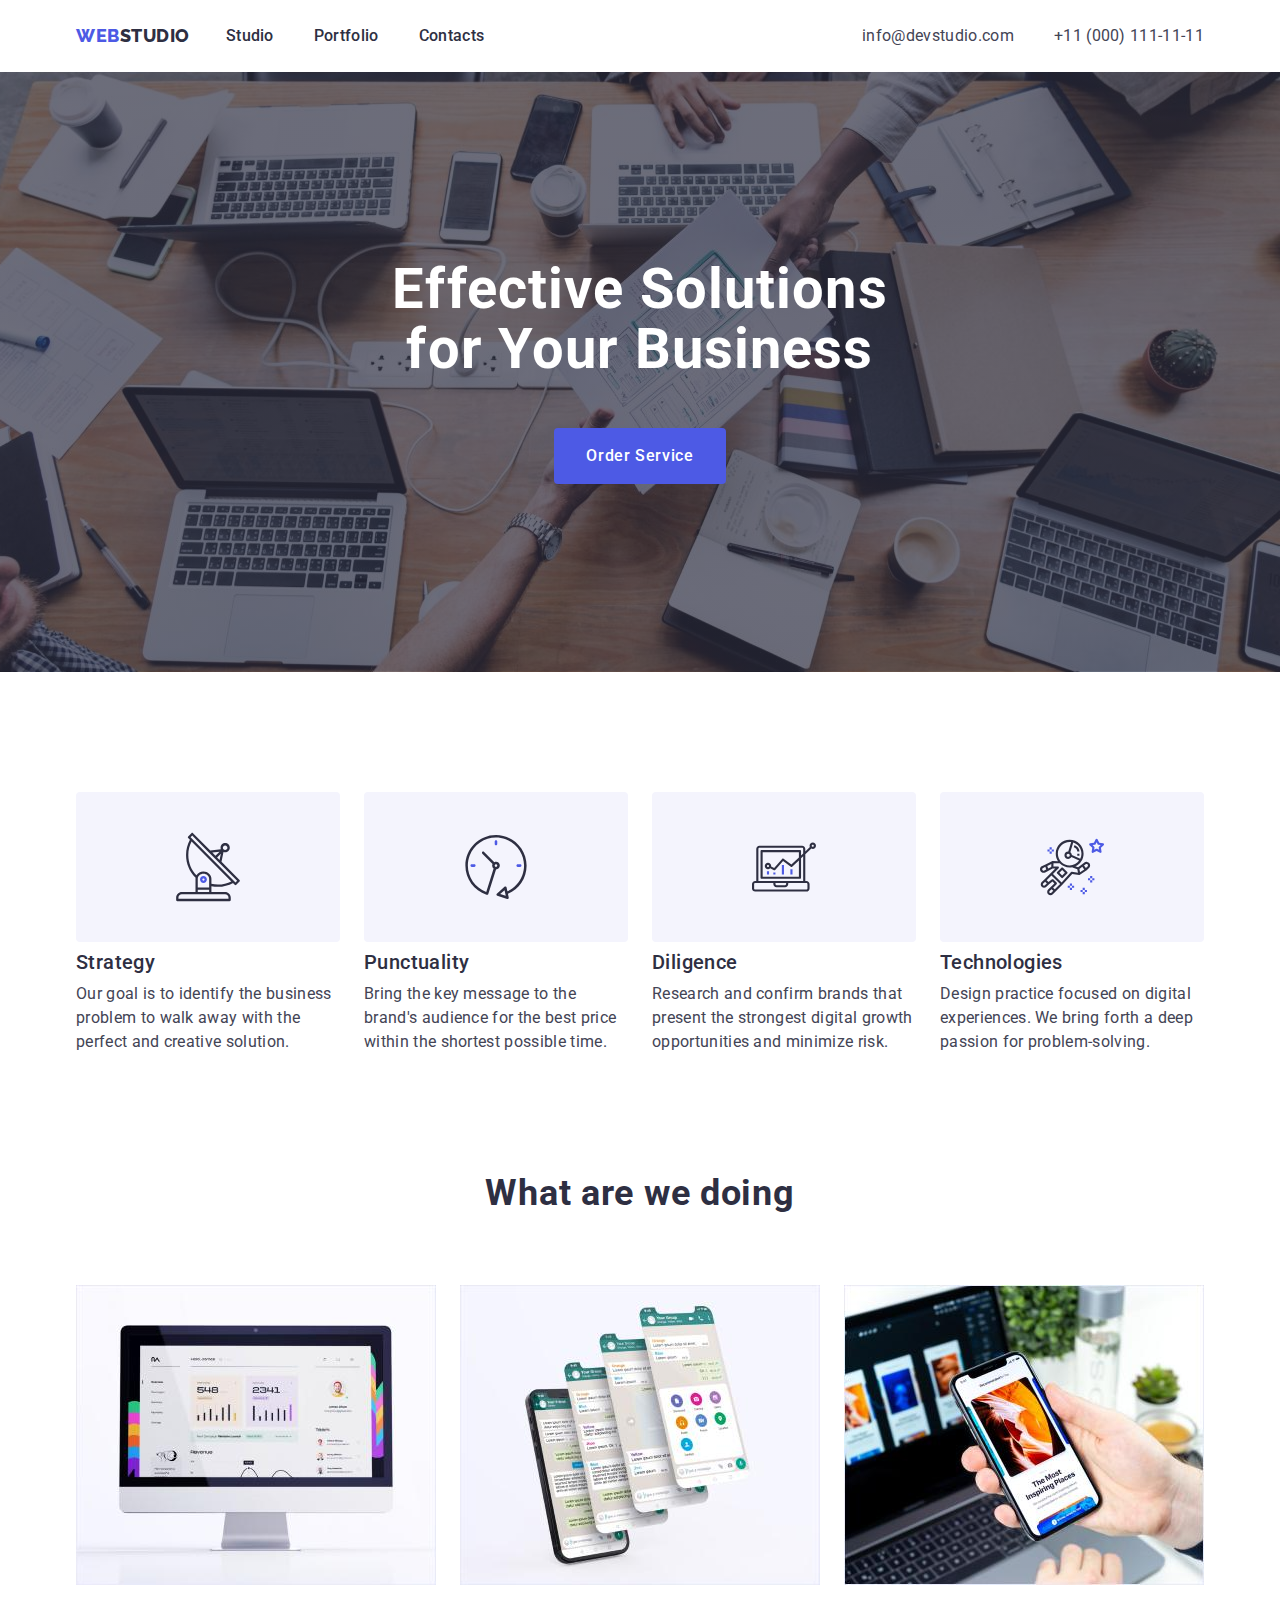
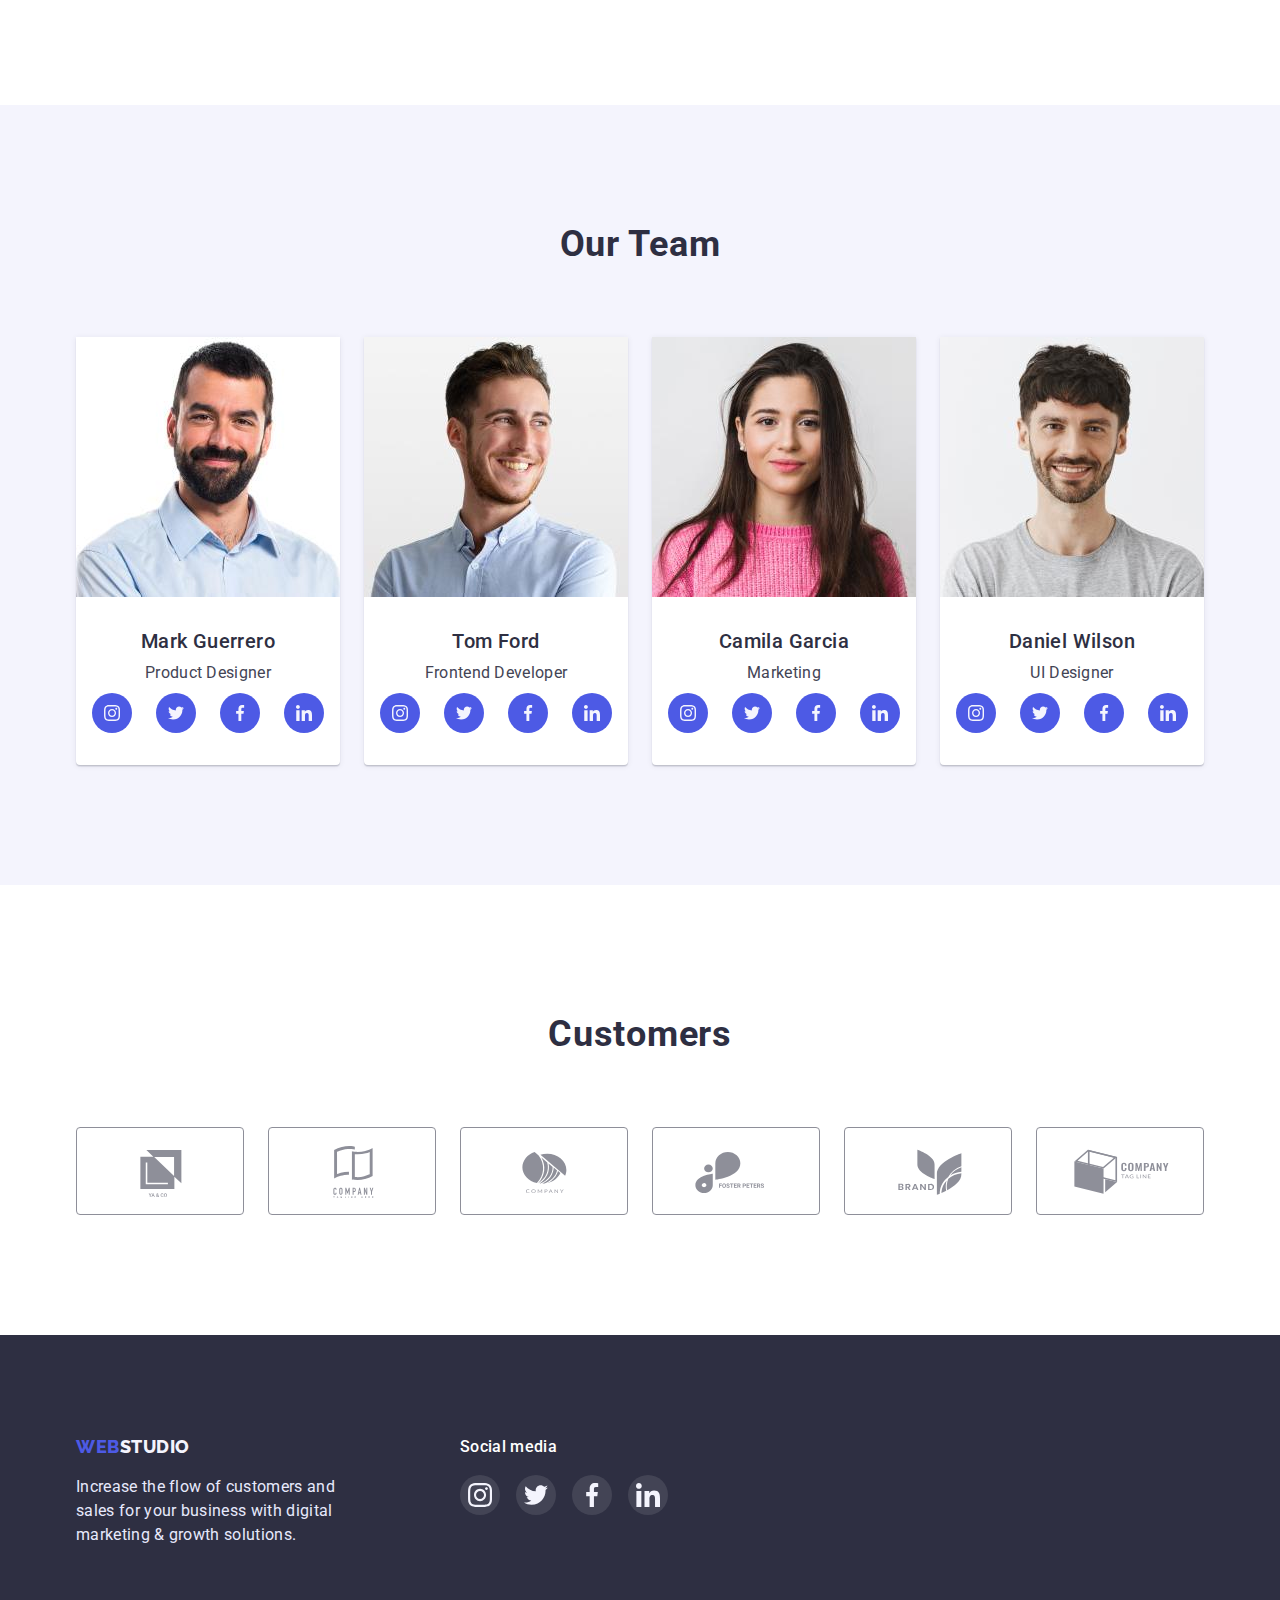
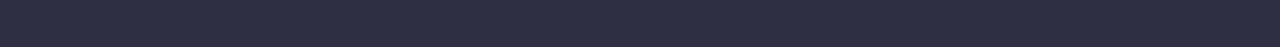
==== commit 3a8e4dcc: "Final Ver.1" ====
--- a/index.html
+++ b/index.html
@@ -275,6 +275,53 @@
 				<h2 class="customers-title">Customers</h2>
 				<ul class="customers-list">
 					<li class="customers-list-item">
+						<a href="" class="customers-list-link">
+							<svg class="customers-list-icon" width="104px" height="56px">
+								<use href="./images/icons.svg#icon-logo1"></use>
+							</svg>
+						</a>
+					</li>
+					<li class="customers-list-item">
+						<a href="" class="customers-list-link">
+							<svg class="customers-list-icon" width="104px" height="56px">
+								<use href="./images/icons.svg#icon-logo2"></use>
+							</svg>
+						</a>
+					</li>
+					<li class="customers-list-item">
+						<a href="" class="customers-list-link">
+							<svg class="customers-list-icon" width="104px" height="56px">
+								<use href="./images/icons.svg#icon-logo3"></use>
+							</svg>
+						</a>
+					</li>
+					<li class="customers-list-item">
+						<a href="" class="customers-list-link">
+							<svg class="customers-list-icon" width="104px" height="56px">
+								<use href="./images/icons.svg#icon-logo4"></use>
+							</svg>
+						</a>
+					</li>
+					<li class="customers-list-item">
+						<a href="" class="customers-list-link">
+							<svg class="customers-list-icon" width="104px" height="56px">
+								<use href="./images/icons.svg#icon-logo5"></use>
+							</svg>
+						</a>
+					</li>
+					<li class="customers-list-item">
+						<a href="" class="customers-list-link">
+							<svg class="customers-list-icon" width="104px" height="56px">
+								<use href="./images/icons.svg#icon-logo6"></use>
+							</svg>
+						</a>
+					</li>
+				</ul>
+			</div>
+			<!-- <div class="container">
+				<h2 class="customers-title">Customers</h2>
+				<ul class="customers-list">
+					<li class="customers-list-item">
 						<a href="" class="customers-icon">
 							<svg>
 								<use href="./images/icons.svg#icon-group1" width="41px"></use>
@@ -320,7 +367,7 @@
 				</ul>
 
 
-			</div>
+			</div> -->
 
 		</section>
 
--- a/styles/styles.css
+++ b/styles/styles.css
@@ -230,6 +230,11 @@
 .filters-buttons:hover {
 	background-color: var(--hover-link-color);
 	color: #fff;
+	box-shadow: 0px 2px 2px 0px rgba(0, 0, 0, 0.12);
+
+	box-shadow: 0px 2px 1px 0px rgba(0, 0, 0, 0.08);
+
+	box-shadow: 0px 3px 1px 0px rgba(0, 0, 0, 0.1);
 }
 
 /* -------------------FLEX-------------------- */
@@ -393,6 +398,19 @@
 	padding-bottom: 32px;
 }
 
+.portfolios:hover,
+.portfolios:focus {
+	box-shadow: 0px 2px 1px 0px rgba(46, 47, 66, 0.08);
+
+	box-shadow: 0px 1px 1px 0px rgba(46, 47, 66, 0.16);
+
+	box-shadow: 0px 1px 6px 0px rgba(46, 47, 66, 0.08);
+}
+.portfolios {
+	display: block;
+}
+
+/* ------------------------------------------------------------------------------------------------------ */
 address {
 	margin-left: auto;
 }
@@ -428,28 +446,7 @@
 	border-radius: 0px 0px 4px 4px;
 }
 /* --------------------------------------svg sectio4------------------------------------- */
-/* .social-title {
-	display: flex;
-	gap: 24px;
-	justify-content: center;
-	padding-left: 16px;
-	padding-right: 16px;
-	padding-bottom: 32px;
-}
-.social-link-title {
-	display: flex;
-	width: 40px;
-	height: 40px;
-	justify-content: center;
-}
-.social-link-item {
-	display: block;
-	width: 100%;
-	height: 100%;
-	border-radius: 50%;
-	background-color: #4d5ae5;
-} */
-/* ------------------------- */
+
 .card-social-list {
 	display: flex;
 	gap: 24px;
@@ -480,6 +477,7 @@
 	padding-top: 130px;
 	padding-bottom: 120px;
 }
+
 .customers-title {
 	text-align: center;
 	margin-bottom: 72px;
@@ -490,39 +488,35 @@
 	justify-content: space-between;
 }
 .customers-list-item {
-	display: flex;
+	width: 168px;
+	height: 88px;
 	border: 1px solid #8e8f99;
 	border-radius: 4px;
-	width: 168px;
-	height: 88px;
-	/* background-color: aqua; */
-	/* justify-content: center;
-	align-items: center; */
-	align-items: center;
-}
-.customers-icon {
-	padding-left: 64px;
-}
-/* .customers-icon {
-	display: flex;
+}
+.customers-list-link {
+	display: flex;
+	width: 100%;
+	height: 100%;
 	justify-content: center;
 	align-items: center;
-} */
-
-/* .symbol-list-item {
-	display: flex;
-	height: 100%;
-	width: 100%;
-	background-color: #f4f4fd;
-	justify-content: center;
-	align-items: center;
-	border-radius: 4px;
-	margin-bottom: 8px;
-	background-color: aqua; */
+	color: #8e8f99;
+}
+.customers-list-link:hover,
+.customers-list-link:focus {
+	border-color: #404bbf;
+	color: #404bbf;
+}
+.customers-list-item:hover,
+.customers-list-item:focus {
+	border-color: #404bbf;
+	color: #404bbf;
+}
+.customers-list-icon {
+	fill: currentColor;
+}
 
 /* --------------------------------------footer section------------------------------------ */
-/* .social-media {;
-} */
+
 .footer-line {
 	display: flex;
 }
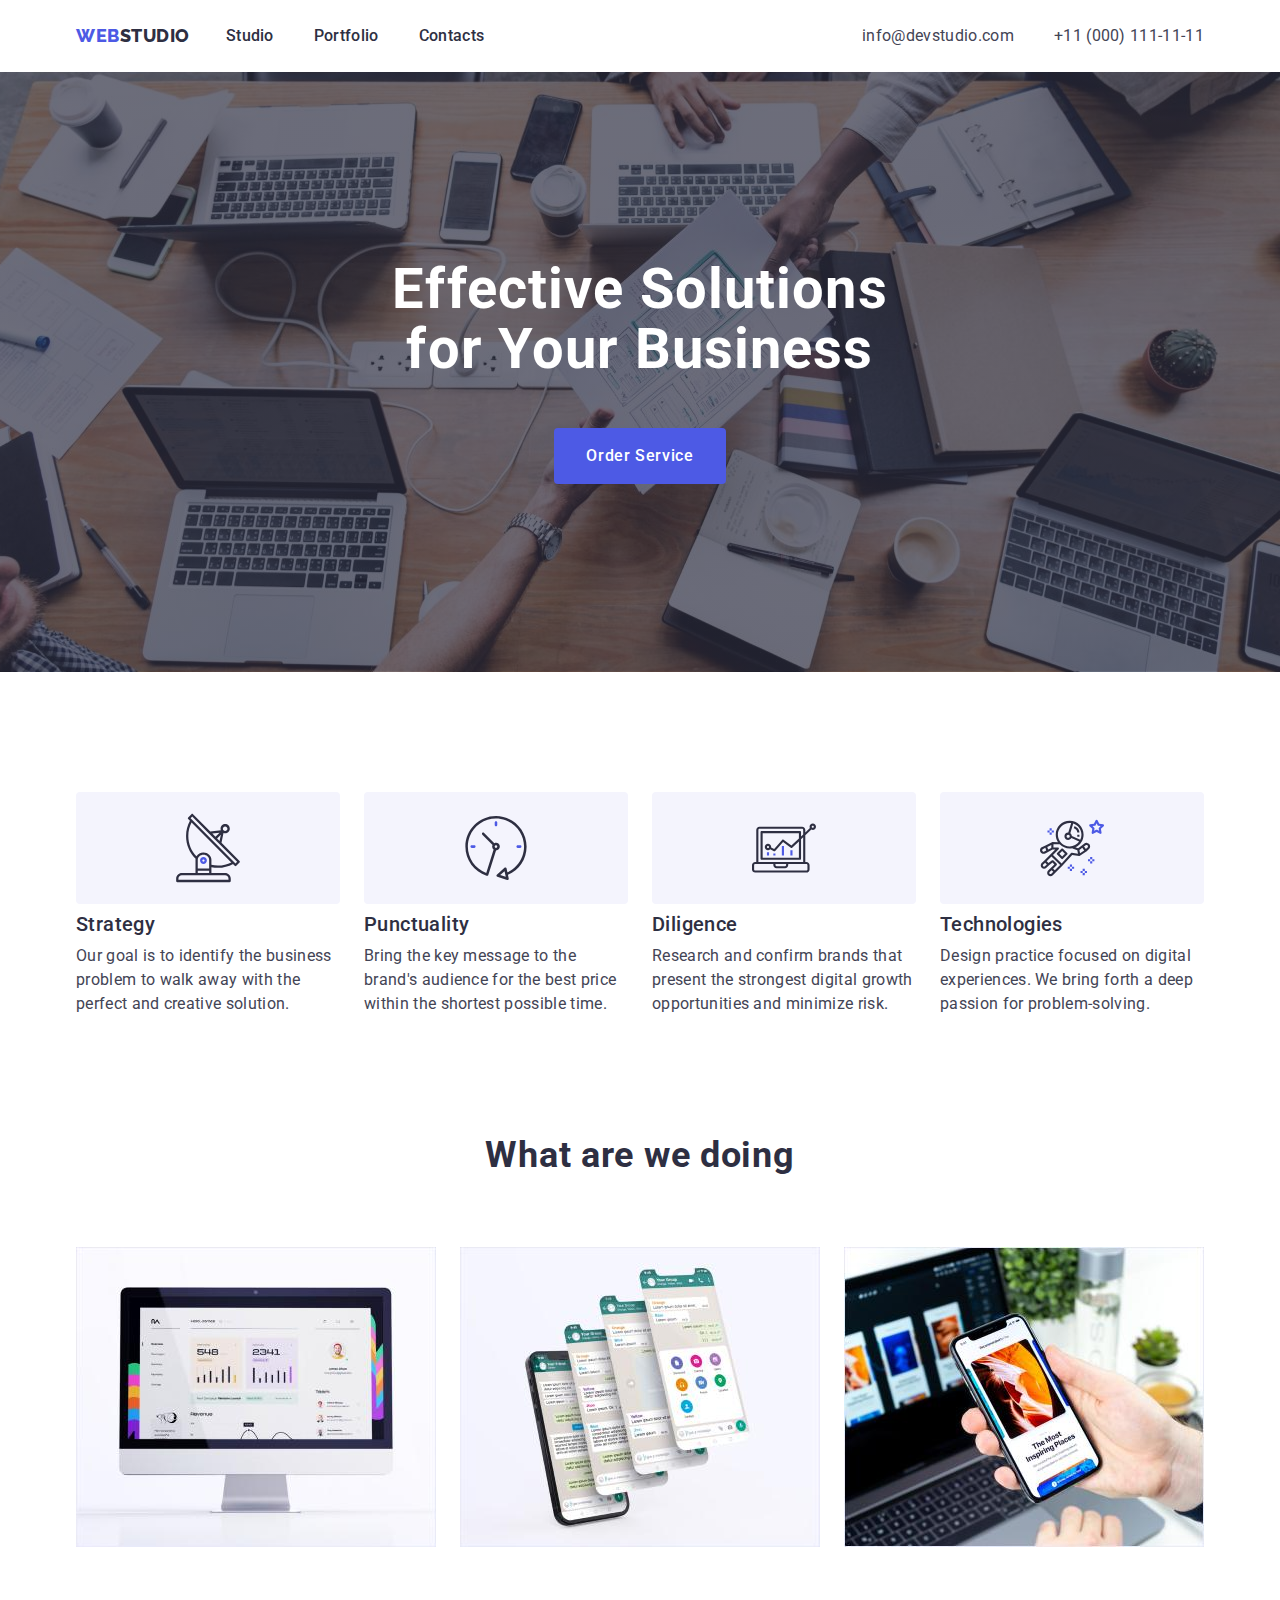
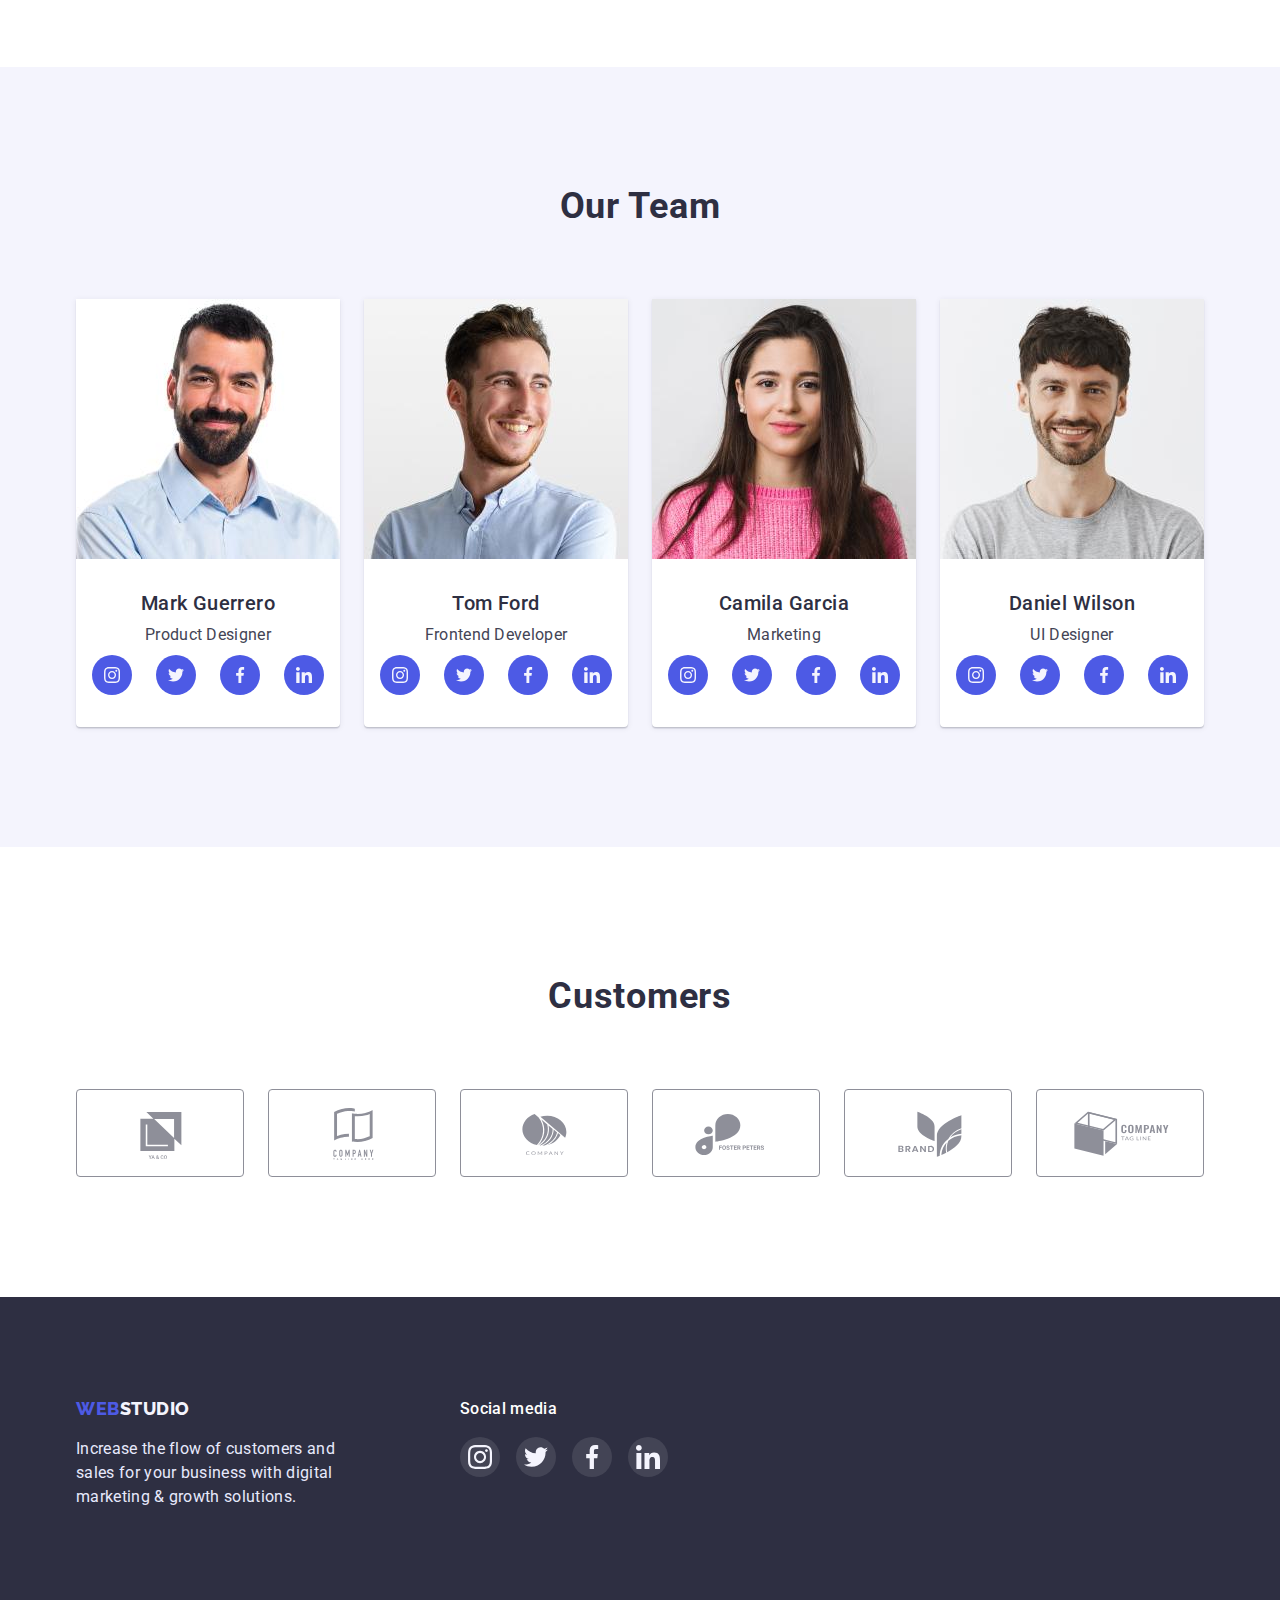
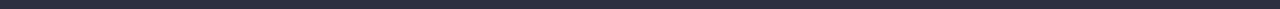
==== commit 40fce3c5: "Final Ver.2" ====
--- a/index.html
+++ b/index.html
@@ -57,35 +57,30 @@
 				<h2 hidden>Our advantages</h2>
 				<ul class="title-list">
 					<li >
-						<div class="simbol-list">
-								<a href="" class="symbol-list-item">
-									<svg class="symbol-list-icon" width="64px">
+						<div class="symbol-list-item">
+						            <svg class="symbol-list-icon" width="64px">
 										<use href="./images/icons.svg#icon-antenna"></use>
 									</svg>
-								</a>
-							</div>
+						</div>
 							
 						<h3>Strategy</h3>
 						<p class="main-paragraph"> Our goal is to identify the business problem to walk away with the perfect and creative solution. </p>
 					</li>
 					<li>
-						<div class="simbol-list">
-								<a href="" class="symbol-list-item">
-									<svg class="symbol-list-icon" width="64px">
+						<div class="symbol-list-item">
+								    <svg class="symbol-list-icon" width="64px">
 										<use href="./images/icons.svg#icon-clock"></use>
 									</svg>
-								</a>
 							</div>
 						<h3>Punctuality</h3>
 						<p class="main-paragraph"> Bring the key message to the brand's audience for the best price within the shortest possible time. </p>
 					</li>
 					<li>
-						<div class="simbol-list">
-								<a href="" class="symbol-list-item">
-									<svg class="symbol-list-icon" width="64px">
+						<div class="symbol-list-item">
+								    <svg class="symbol-list-icon" width="64px">
 										<use href="./images/icons.svg#icon-diagram"></use>
 									</svg>
-								</a>
+								
 							</div>
 						<h3>Diligence</h3>
 						<p class="main-paragraph">
@@ -93,13 +88,11 @@
 						</p>
 					</li>
 					<li>
-						<div class="simbol-list">
-								<a href="" class="symbol-list-item">
-									<svg class="symbol-list-icon" width="64px">
+						<div class="symbol-list-item">
+								    <svg class="symbol-list-icon" width="64px">
 										<use href="./images/icons.svg#icon-astronaut"></use>
 									</svg>
-								</a>
-							</div>
+						</div>
 						<h3>Technologies</h3>
 						<p class="main-paragraph"> Design practice focused on digital experiences. We bring forth a deep passion for problem-solving. </p>
 					</li>
@@ -318,56 +311,7 @@
 					</li>
 				</ul>
 			</div>
-			<!-- <div class="container">
-				<h2 class="customers-title">Customers</h2>
-				<ul class="customers-list">
-					<li class="customers-list-item">
-						<a href="" class="customers-icon">
-							<svg>
-								<use href="./images/icons.svg#icon-group1" width="41px"></use>
-							</svg>
-						</a>
-					</li>
-					<li class="customers-list-item">
-						<a href="" class="customers-icon">
-							<svg class="customer-icon-item">
-								<use href="./images/icons.svg#icon-group2" width="38.47px"></use>
-							</svg>
-						</a>
-					</li>
-					<li class="customers-list-item">
-						<a href="" class="customers-icon">
-							<svg>
-								<use href="./images/icons.svg#icon-group3" width="44px"></use>
-							</svg>
-						</a>
-					</li>
-					<li class="customers-list-item">
-						<a href="" class="customers-icon">
-							<svg>
-								<use href="./images/icons.svg#icon-group4" width="84px" ></use>
-							</svg>
-						</a>
-					</li>
-					<li class="customers-list-item">
-						<a href="" class="customers-icon">
-							<svg>
-								<use href="./images/icons.svg#icon-group5" width="63px"></use>
-							</svg>
-						</a>
-					</li>
-					<li class="customers-list-item">
-						<a href="" class="customers-icon">
-							<svg>
-								<use href="./images/icons.svg#icon-group6" width="94px"></use>
-							</svg>
-						</a>
-					</li>
-					
-				</ul>
-
-
-			</div> -->
+			
 
 		</section>
 
--- a/styles/styles.css
+++ b/styles/styles.css
@@ -116,11 +116,13 @@
 	background-image: linear-gradient(rgba(46, 47, 66, 0.7), rgba(46, 47, 66, 0.7)), url(../images/herosection-bg.jpg);
 	background-repeat: no-repeat;
 	background-position: center;
+	max-width: 1440px;
+	margin: 0 auto;
+	/* background-size: cover; */
 }
 
 .hero-section-title {
 	font-family: Roboto;
-	/* padding-top: 188px; */
 	margin-bottom: 48px;
 	margin-top: 0;
 	min-width: 496px;
@@ -182,6 +184,8 @@
 footer {
 	background-color: var(--secondary-background-color);
 	color: #e7e9fc;
+	max-width: 1440px;
+	margin: 0 auto;
 }
 
 /* -------------------------------portfolio------------------------------------ */
@@ -235,6 +239,7 @@
 	box-shadow: 0px 2px 1px 0px rgba(0, 0, 0, 0.08);
 
 	box-shadow: 0px 3px 1px 0px rgba(0, 0, 0, 0.1);
+	border-color: var(--hover-link-color);
 }
 
 /* -------------------FLEX-------------------- */
@@ -258,6 +263,8 @@
 .fourth-section {
 	padding-top: 120px;
 	padding-bottom: 120px;
+	max-width: 1440px;
+	margin: 0 auto;
 }
 
 .our-team-title {
@@ -337,8 +344,8 @@
 
 .symbol-list-item {
 	display: flex;
-	height: 100%;
-	width: 100%;
+	height: 112px;
+	width: 264px;
 	background-color: #f4f4fd;
 	justify-content: center;
 	align-items: center;
@@ -346,6 +353,7 @@
 	margin-bottom: 8px;
 	/* background-color: aqua; */
 }
+
 /* ----------------------------------------------------------- */
 .main-paragraph {
 	width: 264px;
@@ -400,11 +408,9 @@
 
 .portfolios:hover,
 .portfolios:focus {
-	box-shadow: 0px 2px 1px 0px rgba(46, 47, 66, 0.08);
-
-	box-shadow: 0px 1px 1px 0px rgba(46, 47, 66, 0.16);
-
-	box-shadow: 0px 1px 6px 0px rgba(46, 47, 66, 0.08);
+	box-shadow: 0px 1px 6px rgba(46, 47, 66, 0.08), 
+	            0px 1px 1px rgba(46, 47, 66, 0.16), 
+	            0px 2px 1px rgba(46, 47, 66, 0.08);
 }
 .portfolios {
 	display: block;
